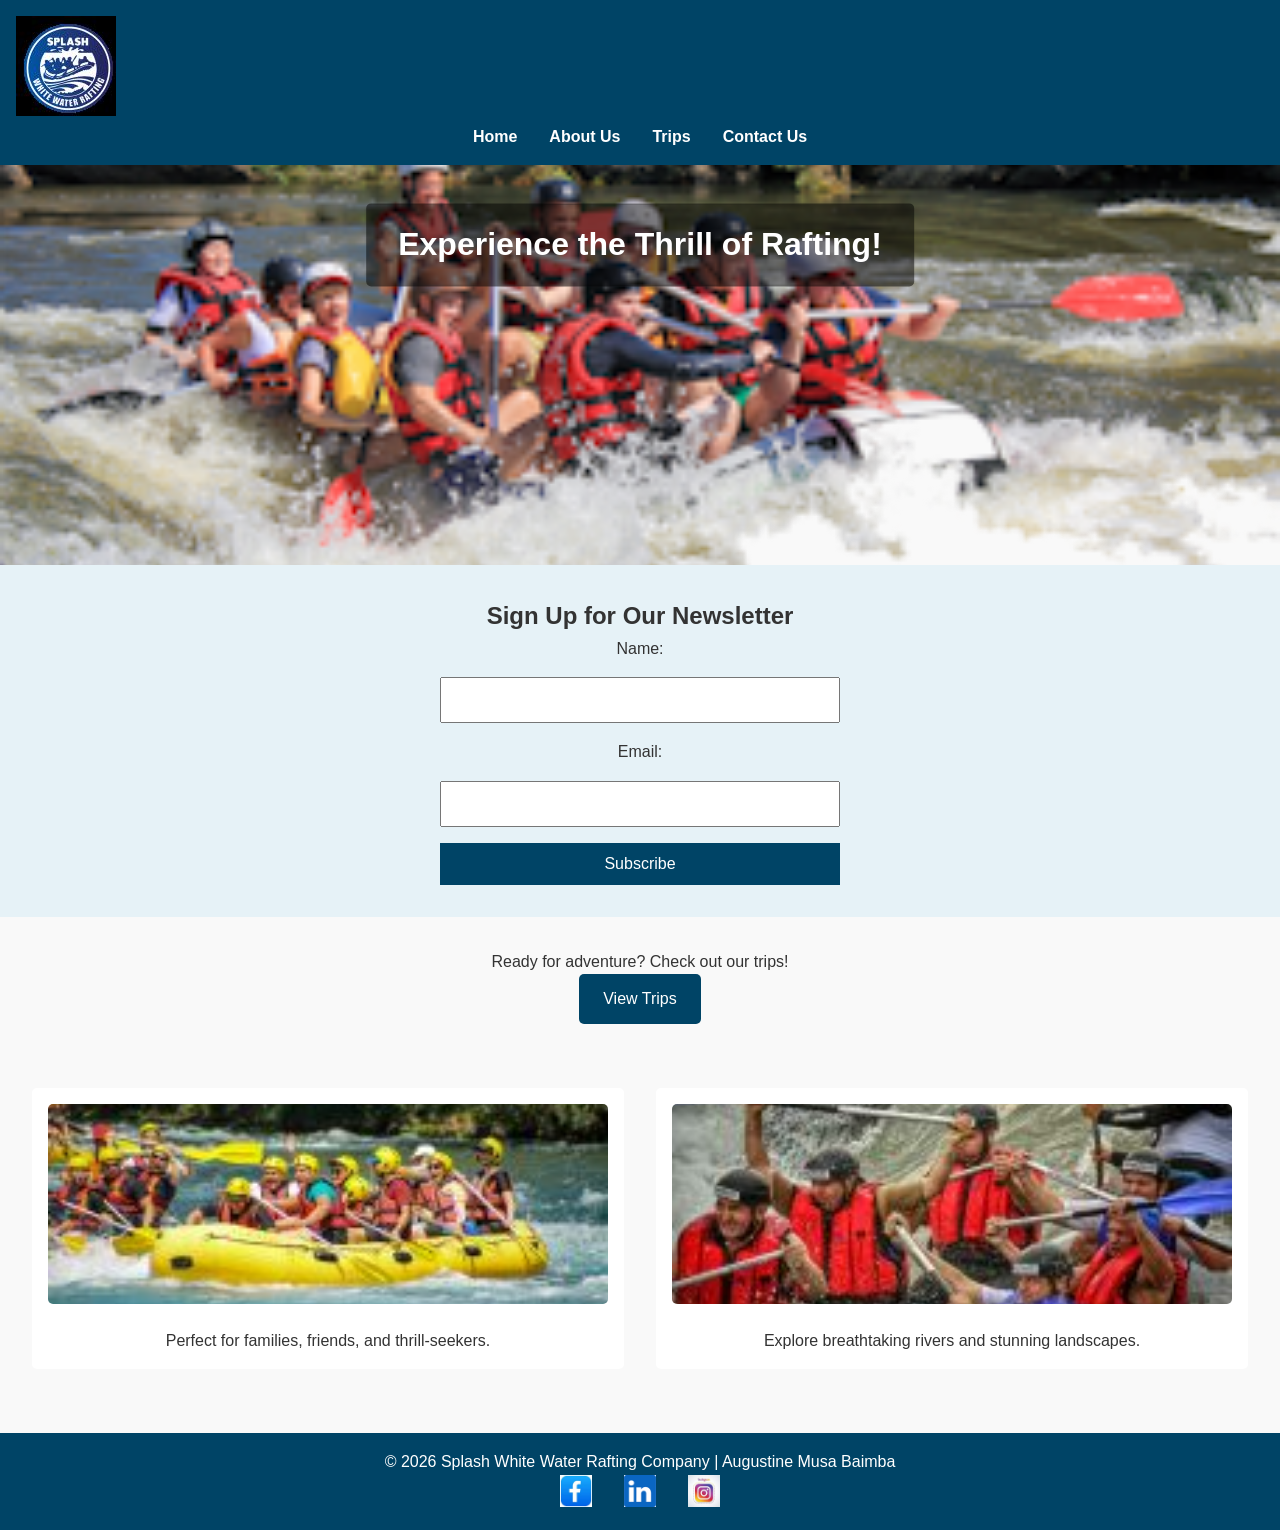
==== wwr/index.html @ dba6ce97 "commit" ====
<!DOCTYPE html>
<html lang="en">

<head>
    <meta charset="UTF-8">
    <meta name="viewport" content="width=device-width, initial-scale=1.0">
    <title>Splash White Water Rafting - Home Page</title>
    <meta name="description"
      content="Exciting Splash White Water Rafting adventures with history, purpose, and fun trips.">
    <meta name="author" content="Augustine Musa Baimba">
    <link rel="stylesheet" href="styles/rafting2.css">
</head>

<body>

    <header>
        <img src="images2/logo.jpg" alt="Rafting Company Logo">
        <nav>
            <a href="index.html">Home</a>
            <a href="about.html">About Us</a>
            <a href="trips.html">Trips</a>
            <a href="contact.html">Contact Us</a>
        </nav>
    </header>

    <main>

        <section class="hero">
            <img src="images2/rafting-hero.jpg" alt="Rafting adventure">
            <h1 class="hero-text">Experience the Thrill of Rafting!</h1>
        </section>

        <section class="newsletter">
            <h2>Sign Up for Our Newsletter</h2>
            <form>
                <label for="name">Name:</label>
                <input type="text" id="name" name="name" required>
                <label for="email">Email:</label>
                <input type="email" id="email" name="email" required>
                <button type="submit">Subscribe</button>
            </form>
        </section>

        <section class="cta">
            <p>Ready for adventure? Check out our trips!</p>
            <a href="trips.html" class="btn">View Trips</a>
        </section>

        <section class="grid-layout">
            <div>
                <img src="images2/rafting-fun.jpg" alt="Group rafting">
                <p>Perfect for families, friends, and thrill-seekers.</p>
            </div>
            <div>
                <img src="images2/rafting-nature.jpg" alt="Rafting in nature">
                <p>Explore breathtaking rivers and stunning landscapes.</p>
            </div>
        </section>
    </main>

    <footer>
        <p>&copy; 2026 Splash White Water Rafting Company | Augustine Musa Baimba</p>
        <nav class="socialmedia">
            <a href="https://facebook.com">
                <img src="images/facebook.svg.jpg" alt="Facebook">
            </a>
            <a href="https://linkedin.com">
                <img src="images/linkedin.svg.png" alt="LinkedIn">
            </a>
            <a href="https://instagram.com">
                <img src="images/instagram.svg.jpg" alt="Instagram">
            </a>
        </nav>
    </footer>
</body>

</html>
---- wwr/styles/rafting2.css ----
* {
    margin: 0;
    padding: 0;
    box-sizing: border-box;
}

body {
    font-family: Arial, Helvetica, sans-serif;
    line-height: 1.6;
    color: #333;
    background-color: #f9f9f9;
}

header {
    background: #004466;
    color: #fff;
    padding: 1rem;
}

nav {
    display: flex;
    justify-content: center;
    gap: 2rem;
}

nav a {
    color: #fff;
    text-decoration: none;
    font-weight: bold;
}

nav a:hover {
    text-decoration: underline;
}

.hero {
    position: relative;
    width: 100%;
    height: 400px;
    overflow: hidden;
}

.hero img {
    width: 100%;
    height: 100%;
    object-fit: cover;
}

.hero-text {
    position: absolute;
    top: 20%;
    left: 50%;
    transform: translate(-50%, -50%);
    color: #fff;
    font-size: 2rem;
    background: rgba(0, 0, 0, 0.5);
    padding: 1rem 2rem;
    border-radius: 5px;
}

.newsletter {
    background: #e6f2f7;
    padding: 2rem;
    text-align: center;
}

.newsletter form {
    display: flex;
    flex-direction: column;
    gap: 1rem;
    max-width: 400px;
    margin: auto;
}

.newsletter input,
.newsletter button {
    padding: 0.75rem;
    font-size: 1rem;
}

.newsletter button {
    background: #004466;
    color: #fff;
    border: none;
    cursor: pointer;
}

.newsletter button:hover {
    background: #006699;
}

.cta {
    text-align: center;
    padding: 2rem;
}

.cta .btn {
    display: inline-block;
    background: #004466;
    color: #fff;
    padding: 0.75rem 1.5rem;
    text-decoration: none;
    border-radius: 5px;
}

.cta .btn:hover {
    background: #006699;
}

.grid-layout {
    display: grid;
    grid-template-columns: repeat(auto-fit, minmax(250px, 1fr));
    gap: 2rem;
    padding: 2rem;
}

.grid-layout div {
    background: #fff;
    padding: 1rem;
    border-radius: 5px;
    text-align: center;
}

.grid-layout img {
    width: 100%;
    height: 200px;
    object-fit: cover;
    border-radius: 5px;
    margin-bottom: 1rem;
}

.trips {
    display: grid;
    grid-template-columns: repeat(auto-fit, minmax(280px, 1fr));
    gap: 2rem;
    padding: 2rem;
}

.trips article {
    background: #fff;
    padding: 1rem;
    border-radius: 5px;
    text-align: center;
}

.trips img {
    width: 100%;
    height: 200px;
    object-fit: cover;
    border-radius: 5px;
    margin-bottom: 1rem;
}

.trip-table {
    padding: 2rem;
}

.trip-table table {
    width: 100%;
    border-collapse: collapse;
}

.trip-table th,
.trip-table td {
    border: 1px solid #ccc;
    padding: 0.75rem;
    text-align: center;
}

.trip-table th {
    background: #004466;
    color: #fff;
}

footer {
    background: #004466;
    color: #fff;
    text-align: center;
    padding: 1rem;
    margin-top: 2rem;
}
}

.socialmedia a {
    text-decoration: none;
}

.socialmedia img {
    width: 32px;
    height: 32px;
}
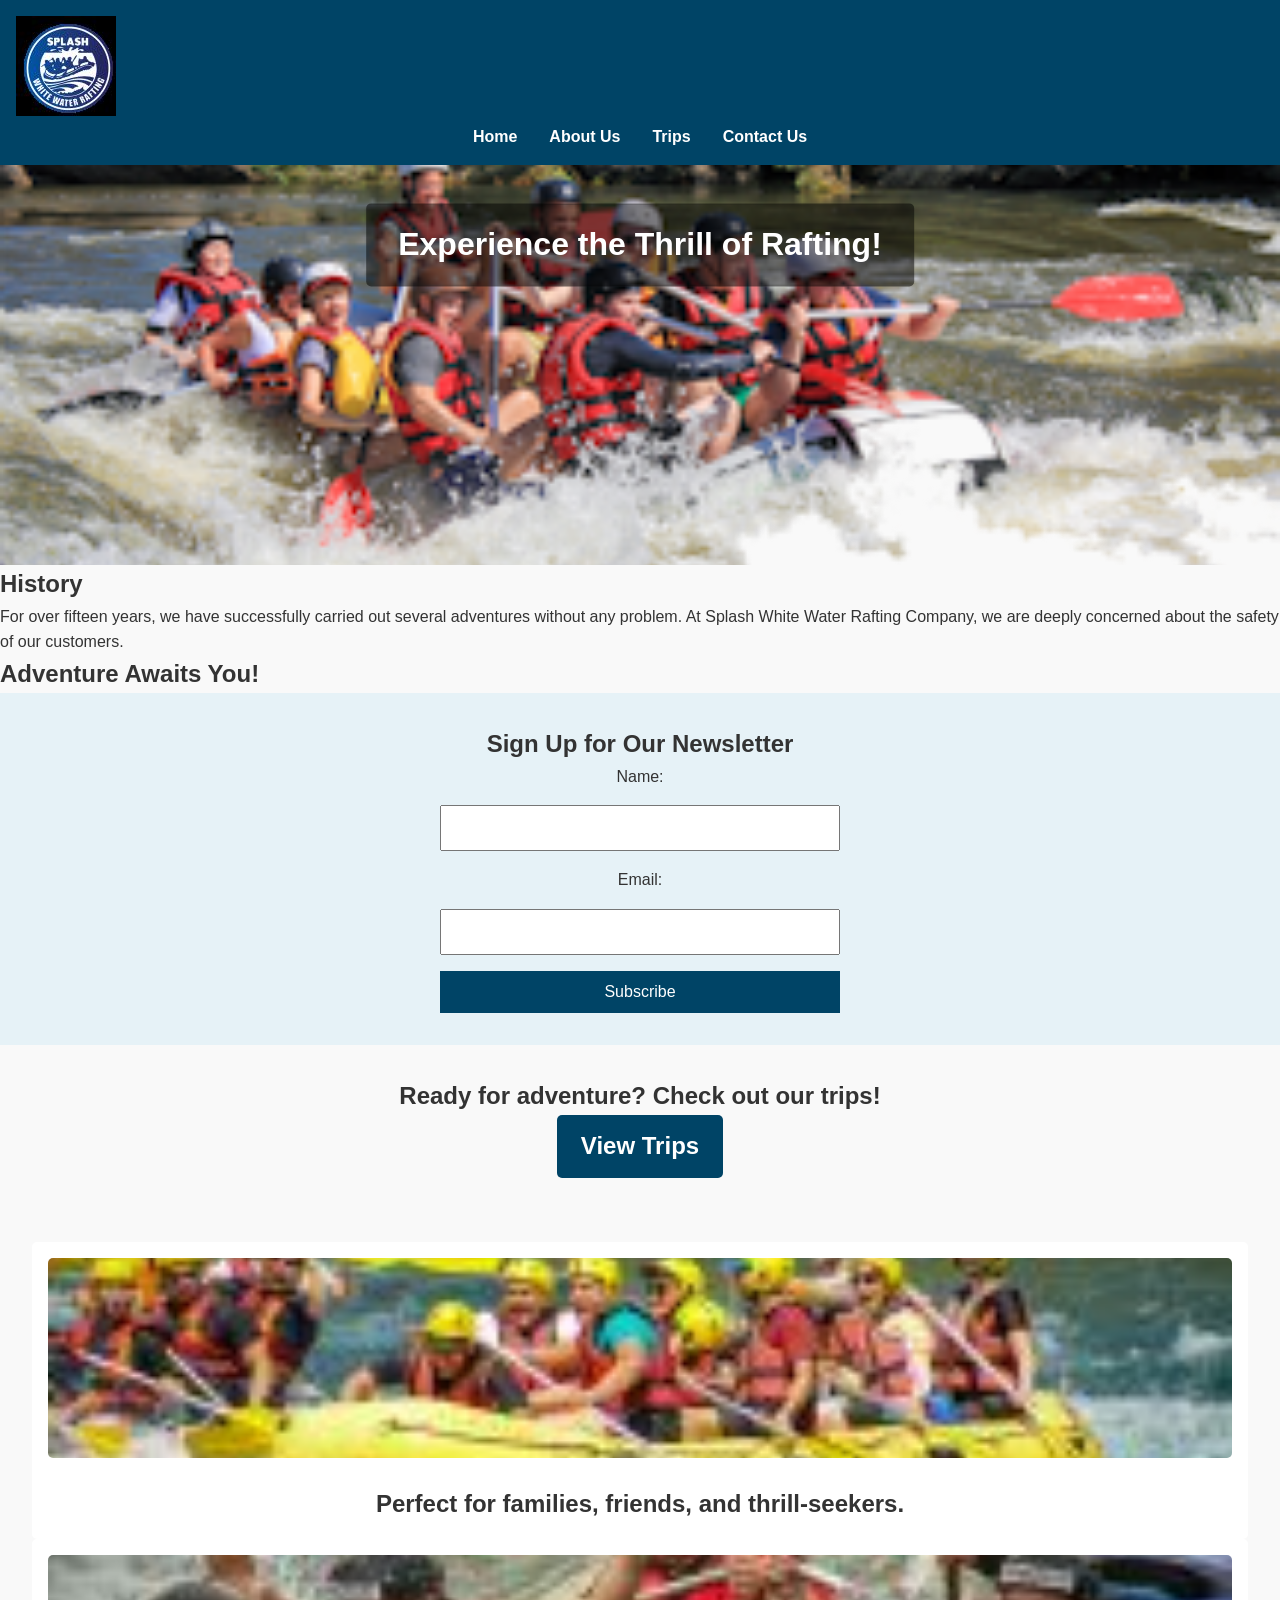
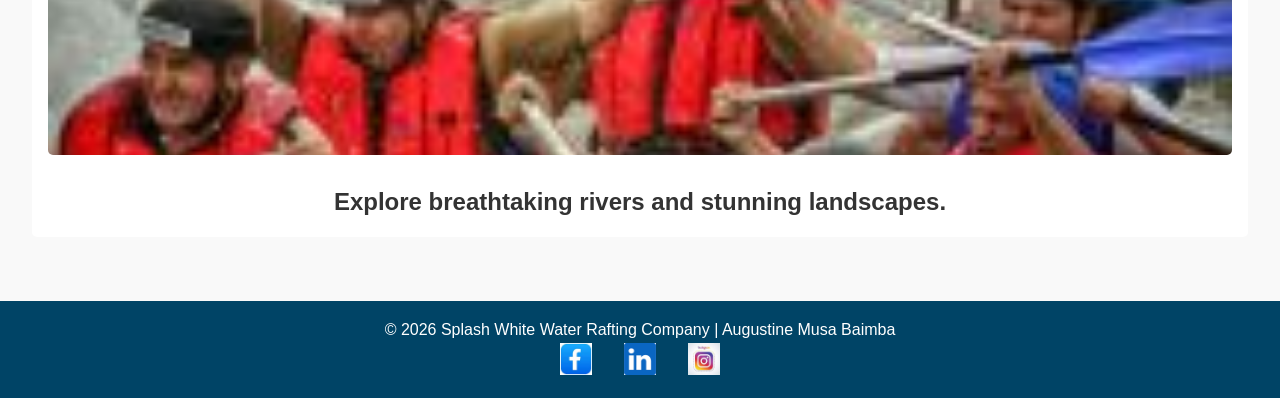
==== commit 29fe0842: "commit" ====
--- a/wwr/index.html
+++ b/wwr/index.html
@@ -29,46 +29,64 @@
             <img src="images2/rafting-hero.jpg" alt="Rafting adventure">
             <h1 class="hero-text">Experience the Thrill of Rafting!</h1>
         </section>
-
-        <section class="newsletter">
-            <h2>Sign Up for Our Newsletter</h2>
-            <form>
-                <label for="name">Name:</label>
-                <input type="text" id="name" name="name" required>
-                <label for="email">Email:</label>
-                <input type="email" id="email" name="email" required>
-                <button type="submit">Subscribe</button>
-            </form>
+        <section>
+            <h2>History</h2>
+            <p>
+                For over fifteen years, we have successfully carried out several adventures without
+                any problem.
+                At Splash White Water Rafting Company, we are deeply concerned about the safety of
+                our customers.
+            </p>
+            <div class="history-layout"></div>
         </section>
 
-        <section class="cta">
-            <p>Ready for adventure? Check out our trips!</p>
-            <a href="trips.html" class="btn">View Trips</a>
-        </section>
+        <section>
+            <h2>Adventure Awaits You!</h2>
 
-        <section class="grid-layout">
-            <div>
-                <img src="images2/rafting-fun.jpg" alt="Group rafting">
-                <p>Perfect for families, friends, and thrill-seekers.</p>
-            </div>
-            <div>
-                <img src="images2/rafting-nature.jpg" alt="Rafting in nature">
-                <p>Explore breathtaking rivers and stunning landscapes.</p>
-            </div>
-        </section>
+            <section class="newsletter">
+                <h2>Sign Up for Our Newsletter</h2>
+                <form>
+                    <label for="name">Name:</label>
+                    <input type="text" id="name" name="name" required>
+                    <label for="email">Email:</label>
+                    <input type="email" id="email" name="email" required>
+                    <button type="submit">Subscribe</button>
+                </form>
+            </section>
+
+            <section class="cta">
+                <h2>
+                    <p>Ready for adventure? Check out our trips!</p>
+                    <a href="trips.html" class="btn">View Trips</a>
+                </h2>
+            </section>
+
+            <section class="grid-layout">
+                <h2>
+                    <div>
+                        <img src="images2/rafting-fun.jpg" alt="Families on first adventure">
+                        <p>Perfect for families, friends, and thrill-seekers.</p>
+                    </div>
+                    <div>
+                        <img src="images2/rafting-nature.jpg"
+                          alt="Church Members on a Rafting Experience">
+                        <p>Explore breathtaking rivers and stunning landscapes.</p>
+                    </div>
+                </h2>
+            </section>
     </main>
 
     <footer>
         <p>&copy; 2026 Splash White Water Rafting Company | Augustine Musa Baimba</p>
         <nav class="socialmedia">
             <a href="https://facebook.com">
-                <img src="images/facebook.svg.jpg" alt="Facebook">
+                <img src="images/facebook.svg.jpg" alt="Facebook Icon">
             </a>
             <a href="https://linkedin.com">
-                <img src="images/linkedin.svg.png" alt="LinkedIn">
+                <img src="images/linkedin.svg.png" alt="LinkedIn Icon">
             </a>
             <a href="https://instagram.com">
-                <img src="images/instagram.svg.jpg" alt="Instagram">
+                <img src="images/instagram.svg.jpg" alt="Instagram Icon">
             </a>
         </nav>
     </footer>
--- a/wwr/styles/rafting2.css
+++ b/wwr/styles/rafting2.css
@@ -188,4 +188,11 @@
 .socialmedia img {
     width: 32px;
     height: 32px;
+}
+
+.history-layout {
+    display: grid;
+    grid-template-columns: 1fr 1fr;
+    gap: 16px;
+    align-items: center;
 }
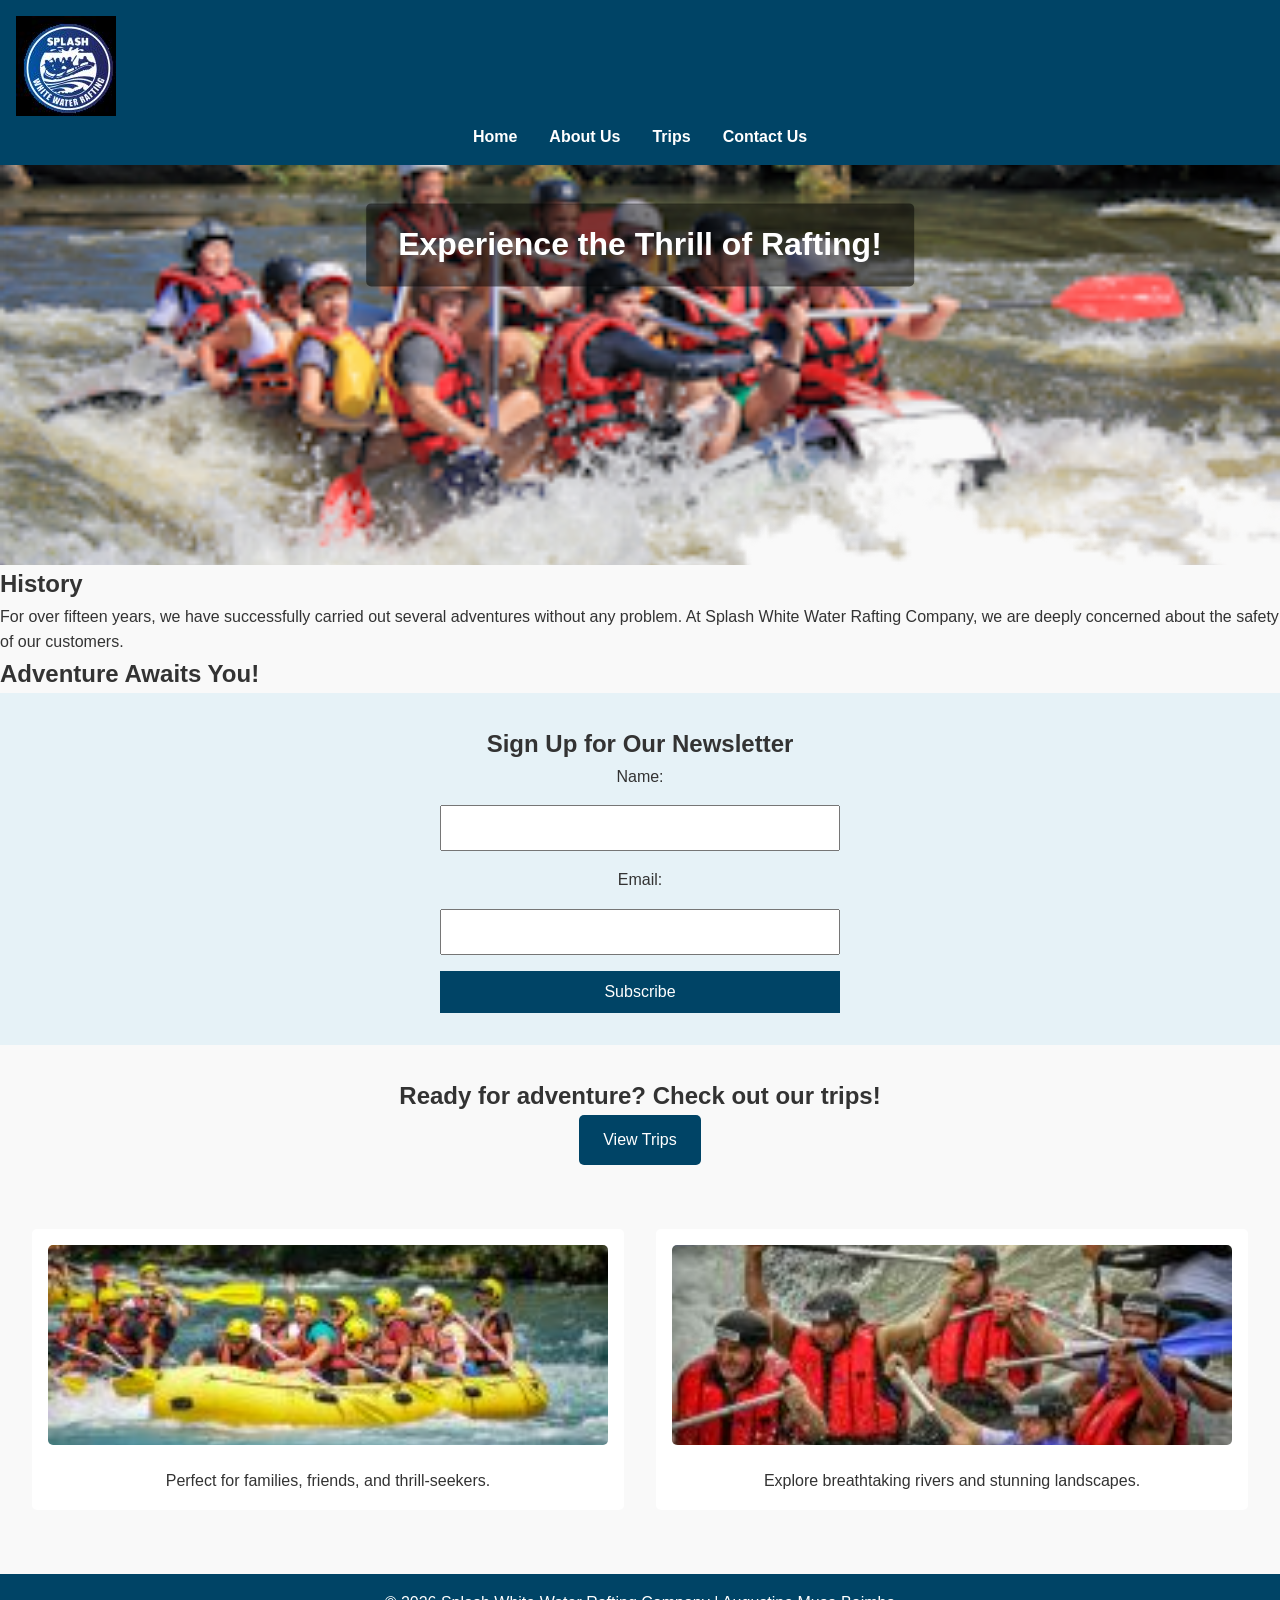
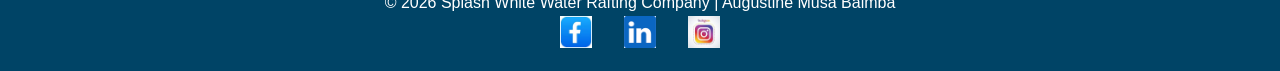
==== commit b9201000: "commit" ====
--- a/wwr/index.html
+++ b/wwr/index.html
@@ -42,38 +42,34 @@
 
         <section>
             <h2>Adventure Awaits You!</h2>
+        </section>
 
-            <section class="newsletter">
-                <h2>Sign Up for Our Newsletter</h2>
-                <form>
-                    <label for="name">Name:</label>
-                    <input type="text" id="name" name="name" required>
-                    <label for="email">Email:</label>
-                    <input type="email" id="email" name="email" required>
-                    <button type="submit">Subscribe</button>
-                </form>
-            </section>
+        <section class="newsletter">
+            <h2>Sign Up for Our Newsletter</h2>
+            <form>
+                <label for="name">Name:</label>
+                <input type="text" id="name" name="name" required>
+                <label for="email">Email:</label>
+                <input type="email" id="email" name="email" required>
+                <button type="submit">Subscribe</button>
+            </form>
+        </section>
 
-            <section class="cta">
-                <h2>
-                    <p>Ready for adventure? Check out our trips!</p>
-                    <a href="trips.html" class="btn">View Trips</a>
-                </h2>
-            </section>
+        <section class="cta">
+            <h2>Ready for adventure? Check out our trips!</h2>
+            <a href="trips.html" class="btn">View Trips</a>
+        </section>
 
-            <section class="grid-layout">
-                <h2>
-                    <div>
-                        <img src="images2/rafting-fun.jpg" alt="Families on first adventure">
-                        <p>Perfect for families, friends, and thrill-seekers.</p>
-                    </div>
-                    <div>
-                        <img src="images2/rafting-nature.jpg"
-                          alt="Church Members on a Rafting Experience">
-                        <p>Explore breathtaking rivers and stunning landscapes.</p>
-                    </div>
-                </h2>
-            </section>
+        <section class="grid-layout">
+            <div>
+                <img src="images2/rafting-fun.jpg" alt="Families on first adventure">
+                <p>Perfect for families, friends, and thrill-seekers.</p>
+            </div>
+            <div>
+                <img src="images2/rafting-nature.jpg" alt="Church Members on a Rafting Experience">
+                <p>Explore breathtaking rivers and stunning landscapes.</p>
+            </div>
+        </section>
     </main>
 
     <footer>
--- a/wwr/styles/rafting2.css
+++ b/wwr/styles/rafting2.css
@@ -1,3 +1,16 @@
+:root {
+    --primary-color: #055a05;
+    /* forest green */
+    --secondary-color: #f4a261;
+    /* warm sand */
+    --accent1-color: #264653;
+    /* dark slate blue */
+    --accent2-color: #e9c46a;
+    /* golden yellow */
+    --heading-font: "Times New Roman", "Georgia", serif;
+    --body-font: Arial, Helvetica, sans-serif;
+}
+
 * {
     margin: 0;
     padding: 0;
@@ -191,7 +204,7 @@
 }
 
 .history-layout {
-    display: grid;
+    display: flex;
     grid-template-columns: 1fr 1fr;
     gap: 16px;
     align-items: center;
